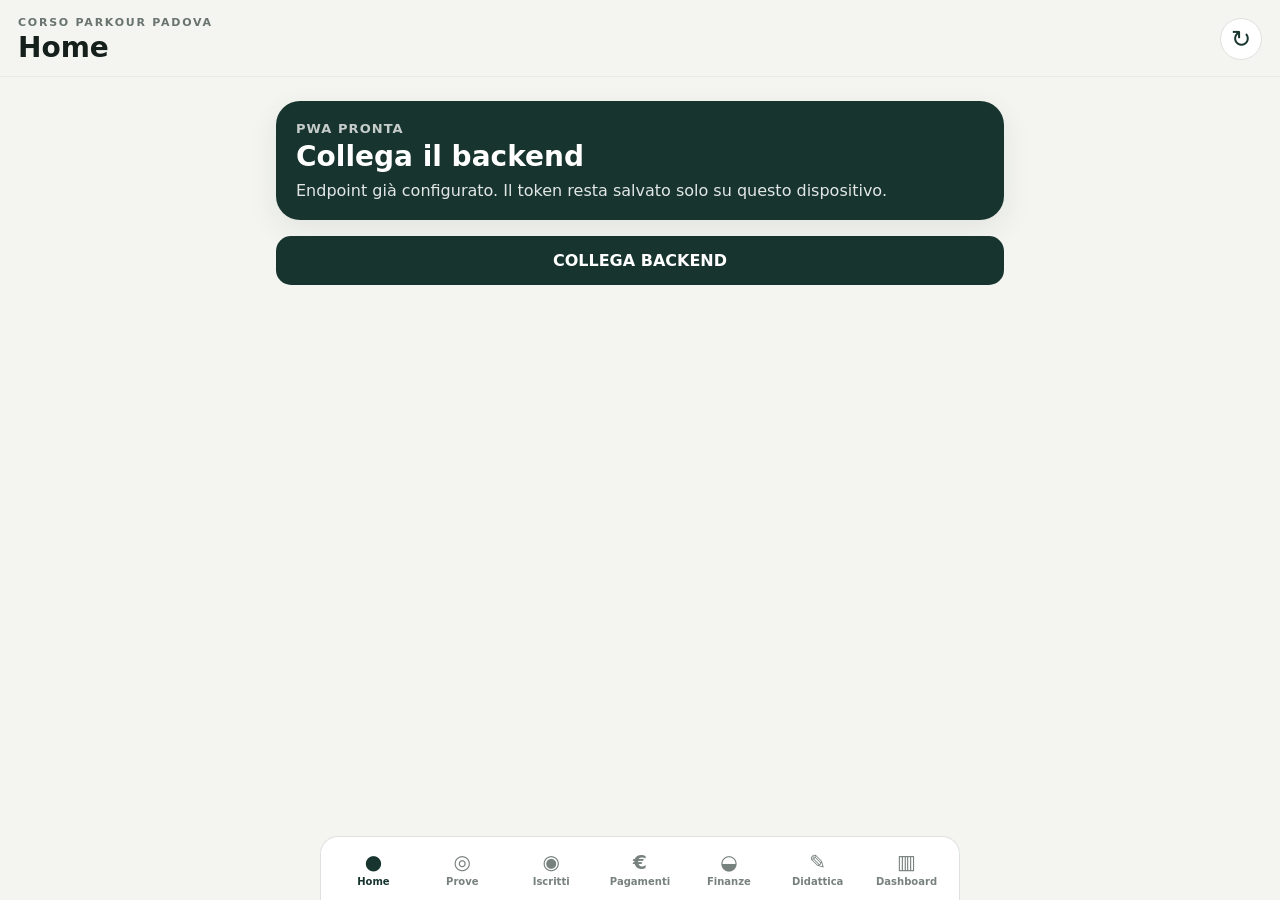
==== index.html @ 41190684 "Refresh admin app cache for entry pass plans" ====
<!doctype html>
<html lang="it">
<head>
  <meta charset="utf-8">
  <meta name="viewport" content="width=device-width,initial-scale=1,viewport-fit=cover">
  <meta name="theme-color" content="#17352e">
  <meta name="apple-mobile-web-app-capable" content="yes">
  <meta name="apple-mobile-web-app-status-bar-style" content="black-translucent">
  <meta name="apple-mobile-web-app-title" content="Corso Parkour">
  <title>Gestione Corso Parkour</title>
  <link rel="manifest" href="manifest.json">
  <link rel="stylesheet" href="styles.css?v=0.17.0">
</head>
<body>
  <div id="app">
    <header class="topbar">
      <div>
        <div class="eyebrow">CORSO PARKOUR PADOVA</div>
        <h1 id="pageTitle">Home</h1>
      </div>
      <button id="syncBtn" class="icon-btn" aria-label="Aggiorna">↻</button>
    </header>

    <main id="view" class="view" aria-live="polite"></main>

    <nav class="bottom-nav" aria-label="Navigazione principale">
      <button data-view="home" class="nav-item active"><span>●</span><small>Home</small></button>
      <button data-view="trials" class="nav-item"><span>◎</span><small>Prove</small></button>
      <button data-view="members" class="nav-item"><span>◉</span><small>Iscritti</small></button>
      <button data-view="payments" class="nav-item"><span>€</span><small>Pagamenti</small></button>
      <button data-view="finance" class="nav-item"><span>◒</span><small>Finanze</small></button>
      <button data-view="didactics" class="nav-item"><span>✎</span><small>Didattica</small></button>
      <button data-view="dashboard" class="nav-item"><span>▥</span><small>Dashboard</small></button>
    </nav>
  </div>

  <div id="toast" class="toast" hidden></div>
  <script src="app.js?v=0.17.0" defer></script>
</body>
</html>
---- styles.css ----
:root{
  --bg:#f4f5f1;
  --surface:#ffffff;
  --text:#15201d;
  --muted:#69736f;
  --brand:#17352e;
  --brand-2:#285548;
  --ok:#2c8b5f;
  --warn:#d28a24;
  --danger:#b74646;
  --line:#dde2de;
  --shadow:0 10px 30px rgba(22,42,35,.08);
  --radius:18px;
}
*{box-sizing:border-box}
html,body{margin:0;padding:0;background:var(--bg);color:var(--text);font-family:Inter,system-ui,-apple-system,BlinkMacSystemFont,"Segoe UI",sans-serif}
body{min-height:100vh}
body.modal-open{overflow:hidden;touch-action:none}
button,input,select,textarea{font:inherit}
button{cursor:pointer}
#app{min-height:100vh;padding-bottom:92px}
.topbar{
  position:sticky;top:0;z-index:20;
  display:flex;align-items:center;justify-content:space-between;
  padding:calc(16px + env(safe-area-inset-top)) 18px 14px;
  background:rgba(244,245,241,.94);backdrop-filter:blur(16px);
  border-bottom:1px solid rgba(0,0,0,.04)
}
.eyebrow{font-size:11px;letter-spacing:.16em;font-weight:800;color:var(--muted)}
h1{margin:4px 0 0;font-size:28px;line-height:1.05}
h2{font-size:18px;margin:0 0 12px}
h3{font-size:16px;margin:0}
.icon-btn{
  width:42px;height:42px;border-radius:50%;border:1px solid var(--line);
  background:var(--surface);font-size:24px;color:var(--brand)
}
.view{padding:16px;max-width:760px;margin:0 auto}
.hero{
  background:var(--brand);color:white;border-radius:24px;padding:20px;
  box-shadow:var(--shadow);margin-bottom:16px
}
.hero .date{font-size:13px;opacity:.75;font-weight:700;text-transform:uppercase;letter-spacing:.08em}
.hero .time{font-size:28px;font-weight:800;margin-top:4px}
.hero .meta{margin-top:8px;opacity:.88}
.kpi-row{display:grid;grid-template-columns:repeat(3,1fr);gap:10px;margin:14px 0 18px}
.kpi{
  background:var(--surface);border:1px solid var(--line);border-radius:16px;padding:14px 12px;
  box-shadow:0 5px 18px rgba(22,42,35,.04)
}
.kpi strong{display:block;font-size:22px}
.kpi span{font-size:12px;color:var(--muted)}
.dashboard-section{margin:2px 0 22px}
.dashboard-section+.dashboard-section{margin-top:26px}
.dashboard-grid{display:grid;grid-template-columns:repeat(2,minmax(0,1fr));gap:10px}
.dashboard-kpi{min-height:100px;display:flex;flex-direction:column;justify-content:flex-end}
.dashboard-kpi strong{font-size:25px;line-height:1.05;margin-bottom:7px;overflow-wrap:anywhere}
.dashboard-kpi span{font-weight:800;text-transform:uppercase;letter-spacing:.03em;line-height:1.25}
.dashboard-kpi small{display:block;margin-top:5px;color:var(--muted);font-size:10px}
.dashboard-total{grid-column:1/-1;min-height:118px;background:var(--brand);border-color:var(--brand)}
.dashboard-total strong{font-size:34px;color:#fff}
.dashboard-total span,.dashboard-total small{color:rgba(255,255,255,.76)}
.section{margin:18px 0}
.section-head{display:flex;align-items:center;justify-content:space-between;margin-bottom:10px}
.badge{display:inline-flex;align-items:center;padding:5px 9px;border-radius:99px;font-size:11px;font-weight:800}
.badge.trial{background:#fff1d9;color:#8a5a10}
.badge.ok{background:#e1f3e9;color:#1e6f49}
.badge.danger{background:#fbe5e5;color:#943737}
.person-list{display:flex;flex-direction:column;gap:8px}
.person{
  width:100%;display:flex;align-items:center;gap:12px;text-align:left;
  padding:13px 14px;border:1px solid var(--line);border-radius:16px;background:var(--surface)
}
.person.present{border-color:#78b99a;background:#edf8f2}
.avatar{
  width:40px;height:40px;border-radius:50%;display:grid;place-items:center;
  background:#e7ece9;color:var(--brand);font-weight:800;flex:none
}
.person-main{min-width:0;flex:1}
.person-name{font-weight:800;white-space:nowrap;overflow:hidden;text-overflow:ellipsis}
.person-sub{font-size:12px;color:var(--muted);margin-top:2px}
.tick{
  width:32px;height:32px;border:2px solid #bdc7c2;border-radius:50%;
  display:grid;place-items:center;font-weight:900;color:transparent;flex:none
}
.person.present .tick{background:var(--ok);border-color:var(--ok);color:white}
.primary,.secondary,.danger-btn{
  width:100%;border:0;border-radius:15px;padding:15px 16px;font-weight:800
}
.primary{background:var(--brand);color:white}
.secondary{background:var(--surface);border:1px solid var(--line);color:var(--brand)}
.danger-btn{background:#f8e2e2;color:var(--danger)}
.actions{display:grid;gap:9px;margin-top:14px}
.card{
  background:var(--surface);border:1px solid var(--line);border-radius:var(--radius);
  padding:16px;box-shadow:0 5px 18px rgba(22,42,35,.04);margin-bottom:10px
}
.card-row{display:flex;justify-content:space-between;gap:12px;align-items:center}
.card-title{font-weight:800}
.card-sub{color:var(--muted);font-size:13px;margin-top:3px}
.inline-action{width:auto;padding:9px 11px;border-radius:11px;font-size:10px;font-weight:900;white-space:nowrap}
.payment-card{padding-bottom:12px}
.payment-reference{display:flex;flex-wrap:wrap;align-items:baseline;gap:5px;margin-top:6px;font-size:11px;line-height:1.35}
.payment-reference span{color:var(--muted);font-weight:700}
.payment-reference strong{color:var(--brand);font-weight:900}
.payment-status-row{display:flex;flex-wrap:wrap;gap:5px;margin-top:8px}
.payment-finance-btn{width:auto;margin-top:12px;padding:9px 11px;border-radius:11px;font-size:10px;font-weight:900}
.finance-kpi-grid{display:grid;grid-template-columns:repeat(2,minmax(0,1fr));gap:9px;margin:14px 0 16px}
.payment-summary-section{margin-top:0}
.payment-summary-section .section-head{margin-bottom:0}
.payment-summary-grid{margin-top:12px}
.finance-kpi{min-height:92px;display:flex;flex-direction:column;justify-content:flex-end}
.finance-kpi strong{font-size:26px;color:var(--brand)}
.finance-kpi span{font-size:11px;font-weight:900;text-transform:uppercase;line-height:1.2}
.finance-kpi small{display:block;margin-top:5px;color:var(--muted);font-size:10px}
.finance-kpi.warning{border-color:#ead6ae;background:#fffaf0}
.finance-formula{display:flex;flex-direction:column;gap:4px;margin-bottom:14px;padding:15px;background:#eef4f1;border:1px solid #d8e5df;border-radius:16px;color:var(--brand)}
.finance-formula strong{font-size:14px}
.finance-formula span{font-size:13px;font-weight:800}
.finance-formula small{font-size:11px;color:var(--muted);line-height:1.4}
.finance-card{background:#fff;border:1px solid var(--line);border-radius:17px;padding:15px;margin-bottom:9px;box-shadow:0 5px 18px rgba(22,42,35,.04)}
.finance-card-top{display:flex;justify-content:space-between;align-items:flex-start;gap:12px}
.finance-card-top strong{display:block;overflow-wrap:anywhere}
.finance-card-top>strong{font-size:17px;white-space:nowrap}
.finance-card-top small{display:block;color:var(--muted);font-size:11px;margin-top:4px}
.finance-tags{display:flex;flex-wrap:wrap;gap:5px;margin-top:12px}
.finance-chip{display:inline-flex;align-items:center;border-radius:999px;padding:5px 8px;font-size:10px;font-weight:800;line-height:1.1}
.finance-chip.warning{background:#fff1d9;color:#8a5a10}
.finance-chip.ok{background:#e1f3e9;color:#1e6f49}
.finance-chip.neutral{background:#edf1ef;color:var(--muted)}
.finance-card-foot{display:flex;align-items:center;justify-content:space-between;gap:10px;margin-top:13px;padding-top:11px;border-top:1px solid #edf0ee;color:var(--muted);font-size:11px}
.finance-card-foot button{width:auto;padding:9px 11px;border-radius:11px;font-size:10px;font-weight:900}
.finance-alert-grid{display:grid;grid-template-columns:repeat(3,1fr);gap:8px}
.finance-alert-grid>div{display:flex;flex-direction:column;gap:4px;padding:12px 8px;background:#fff;border:1px solid var(--line);border-radius:14px;text-align:center}
.finance-alert-grid strong{font-size:22px;color:var(--brand)}
.finance-alert-grid span{font-size:9px;font-weight:800;text-transform:uppercase;color:var(--muted);line-height:1.2}
.finance-edit-summary{display:flex;flex-direction:column;gap:4px;padding:14px;background:#eef4f1;border:1px solid #d8e5df;border-radius:15px;color:var(--brand)}
.finance-edit-summary span{font-size:11px;color:var(--muted);line-height:1.4}
.finance-invoice-linked{display:block!important;color:var(--brand)!important;font-weight:800}
.finance-note{min-height:92px;resize:vertical}
.finance-legal-note{margin-top:14px;font-size:11px}
.finance-modal{width:min(100%,700px)}
.grid2{display:grid;grid-template-columns:1fr 1fr;gap:10px}
.search{
  width:100%;padding:14px 15px;border:1px solid var(--line);border-radius:14px;
  background:white;margin-bottom:12px
}
.member-toolbar{display:grid;grid-template-columns:1fr auto;gap:8px;align-items:center;margin-bottom:10px}
.member-add{min-height:44px;padding:0 15px;border-radius:13px}
.member-search{position:relative;margin:0}
.member-search>span{position:absolute;left:13px;top:50%;transform:translateY(-52%);font-size:21px;color:var(--muted);pointer-events:none}
.member-search input{height:44px;padding:10px 13px 10px 39px;border-radius:13px;background:#fff}
.member-filters{display:flex;gap:8px;overflow-x:auto;padding:1px 1px 10px;scrollbar-width:none;-webkit-overflow-scrolling:touch}
.member-filters::-webkit-scrollbar{display:none}
.member-filter{flex:none;border:1px solid var(--line);border-radius:999px;background:#fff;color:var(--brand);padding:9px 12px;font-size:12px;font-weight:800;white-space:nowrap}
.member-filter span{display:inline-grid;place-items:center;min-width:19px;height:19px;margin-left:4px;padding:0 5px;border-radius:999px;background:#edf1ef;font-size:10px}
.member-filter.selected{background:var(--brand);border-color:var(--brand);color:#fff}
.member-filter.selected span{background:rgba(255,255,255,.18)}
.member-list{overflow:hidden;border:1px solid var(--line);border-radius:16px;background:#fff;box-shadow:0 4px 14px rgba(22,42,35,.035)}
.member-row{width:100%;display:flex;align-items:stretch;border-bottom:1px solid #edf0ee;background:#fff;color:var(--text);min-height:54px}
.member-row:last-of-type{border-bottom:0}
.member-row[hidden]{display:none}
.member-row-open{display:flex;align-items:center;justify-content:space-between;gap:8px;min-width:0;flex:1;padding:9px 4px 9px 11px;border:0;background:transparent;color:inherit;text-align:left}
.member-row-open:active{background:#f0f4f2}
.member-row-main{display:flex;flex-direction:column;gap:2px;min-width:0;flex:1}
.member-row .person-name{font-size:15px;line-height:1.15;white-space:nowrap;overflow:hidden;text-overflow:ellipsis}
.member-row .person-sub{font-size:11px;line-height:1.2;white-space:nowrap;overflow:hidden;text-overflow:ellipsis}
.member-row-end{display:flex;align-items:center;gap:5px;flex:none;max-width:38%}
.member-status-dot{width:8px;height:8px;border-radius:50%;background:#7ca28f;flex:none}
.member-status-dot.trial{background:#c48b38}
.member-status-dot.danger{background:#b85b5b}
.member-status-text{font-size:11px;font-weight:800;color:var(--muted);max-width:78px;overflow:hidden;text-overflow:ellipsis;white-space:nowrap}
.member-chevron{font-size:21px;line-height:1;color:#9aa39f}
.member-link-send{align-self:center;flex:none;min-width:76px;margin:7px 9px 7px 3px;padding:8px 9px;border:1px solid #b9d1c6;border-radius:10px;background:#edf6f1;color:var(--brand);font-size:10px;font-weight:900;line-height:1;white-space:nowrap}
.member-link-send:active:not(:disabled){background:#dfeee7}
.member-link-send:disabled{min-width:76px;border-color:#dde2df;background:#f4f5f4;color:#9aa39f;font-size:8px;cursor:not-allowed}
.member-empty{margin:12px;border-radius:14px;padding:22px 14px}
.member-empty[hidden]{display:none}
.member-delete{width:100%;margin-top:20px;border:1px solid #eccaca;border-radius:14px;background:#fbeaea;color:var(--danger);padding:13px;font-weight:800}
.empty{
  padding:28px 18px;text-align:center;color:var(--muted);
  border:1px dashed #cbd3cf;border-radius:18px;background:rgba(255,255,255,.5)
}
.form-group{margin-bottom:12px}
label{display:block;font-size:12px;font-weight:800;margin-bottom:5px;color:var(--muted)}
select,input{width:100%;padding:13px;border:1px solid var(--line);border-radius:13px;background:white}
.bottom-nav{
  position:fixed;left:0;right:0;bottom:0;z-index:30;
  display:grid;grid-template-columns:repeat(7,1fr);
  background:rgba(255,255,255,.96);backdrop-filter:blur(18px);
  border-top:1px solid var(--line);
  padding:8px 8px calc(8px + env(safe-area-inset-bottom))
}
.nav-item{border:0;background:transparent;color:#77817d;display:flex;flex-direction:column;gap:2px;align-items:center;padding:5px 2px}
.nav-item span{font-size:20px;font-weight:800}
.nav-item small{font-size:10px;font-weight:700}
.nav-item.active{color:var(--brand)}
.toast{
  position:fixed;left:16px;right:16px;bottom:104px;z-index:50;
  background:#15201d;color:white;padding:13px 15px;border-radius:14px;box-shadow:var(--shadow)
}
.skeleton{height:64px;border-radius:14px;background:linear-gradient(90deg,#ecefec 25%,#f7f8f6 50%,#ecefec 75%);background-size:200% 100%;animation:shimmer 1.5s infinite}
@keyframes shimmer{to{background-position:-200% 0}}
@media(min-width:720px){.view{padding-top:24px}.bottom-nav{left:50%;transform:translateX(-50%);max-width:760px;border:1px solid var(--line);border-bottom:0;border-radius:18px 18px 0 0}}
@media(min-width:720px){.dashboard-grid{grid-template-columns:repeat(4,minmax(0,1fr))}.dashboard-finance{grid-template-columns:repeat(4,minmax(0,1fr))}.dashboard-total{grid-column:1/-1}.finance-kpi-grid{grid-template-columns:repeat(4,minmax(0,1fr))}}

.calendar-card{background:var(--surface);border:1px solid var(--line);border-radius:20px;padding:14px;margin-bottom:14px}
.calendar-head{display:grid;grid-template-columns:44px 1fr 44px;align-items:center;text-align:center;margin-bottom:12px}
.calendar-head strong{text-transform:capitalize;font-size:18px}
.cal-nav{height:40px;border:1px solid var(--line);background:white;border-radius:12px;font-size:26px;color:var(--brand)}
.weekdays,.month-grid{display:grid;grid-template-columns:repeat(7,1fr);gap:6px}
.weekdays span{text-align:center;font-size:10px;font-weight:800;color:var(--muted);padding:4px 0}
.day{position:relative;min-height:58px;border:0;border-radius:12px;background:transparent;padding:6px;color:#a0a8a4;text-align:left}
.day.lesson{background:#eaf1ee;color:var(--brand);border:1px solid #d6e0dc}
.day.lesson.selected{background:var(--brand);color:white}
.day.today{outline:2px solid #9fb8ae}
.day.blank{visibility:hidden}
.daynum{font-size:13px;font-weight:800}
.lesson-dot{display:block;width:6px;height:6px;border-radius:50%;background:currentColor;margin-top:4px}
.trial-count{display:block;font-size:8px;font-weight:800;margin-top:5px;line-height:1.05}
.warning-box{background:#fff7e7;border-style:solid;border-color:#ead6ae;color:#755a22;text-align:left}
@media(max-width:420px){.day{min-height:53px;padding:5px}.trial-count{font-size:7px}}

.modal-backdrop{position:fixed;inset:0;z-index:100;background:rgba(15,25,22,.52);display:flex;align-items:flex-end;justify-content:center;padding:12px 12px max(12px,env(safe-area-inset-bottom));opacity:0;transition:opacity .16s ease}
.modal-backdrop.visible{opacity:1}
.app-modal{width:min(100%,620px);max-height:min(92dvh,920px);display:flex;flex-direction:column;overflow:hidden;background:var(--bg);border-radius:24px 24px 18px 18px;padding:18px;box-shadow:0 -12px 40px rgba(0,0,0,.2);transform:translateY(16px);transition:transform .18s ease;outline:none}
.modal-backdrop.visible .app-modal{transform:translateY(0)}
.modal-header{display:flex;align-items:flex-start;justify-content:space-between;gap:12px;margin-bottom:14px;flex:none}
.modal-header h2{font-size:24px;line-height:1.08;margin:3px 0 0}
.modal-close{width:44px;height:44px;flex:none;border:1px solid var(--line);border-radius:50%;background:#fff;font-size:30px;line-height:1;color:var(--brand);display:grid;place-items:center;padding:0}
.modal-body{overflow:auto;overscroll-behavior:contain;-webkit-overflow-scrolling:touch;padding:0 1px 2px}
.modal-actions{display:grid;grid-template-columns:repeat(2,minmax(0,1fr));gap:8px;margin-top:18px;flex:none}
.modal-actions:has(>button:only-child){grid-template-columns:1fr}
.modal-message{padding:15px;background:#eef4f1;border:1px solid #d8e5df;border-radius:14px;color:var(--muted);line-height:1.4}
.error-message{background:#fbeaea;border-color:#eccaca;color:#843d3d}
.modal-search{margin-top:2px}
.optional{font-weight:600;text-transform:none;letter-spacing:0}
.field-label{display:block;font-size:12px;font-weight:800;color:var(--muted);margin:14px 0 6px;text-transform:uppercase;letter-spacing:.05em}
.big-input,.big-select{width:100%;padding:15px 16px;border:1px solid var(--line);border-radius:15px;background:#fff;font-size:17px}
.choice-section{margin-top:12px}
.choice-grid{display:grid;grid-template-columns:repeat(2,minmax(0,1fr));gap:8px}
.choice-btn{border:1px solid var(--line);background:#fff;color:var(--brand);border-radius:14px;padding:13px 10px;font-weight:800}
.choice-btn.selected{background:var(--brand);color:#fff;border-color:var(--brand)}
.modal-save{margin-top:0}
.confirm-lesson-btn.confirmed{background:var(--ok)}
.attendance-hint{margin-top:10px;padding:16px;text-align:left;background:#eef4f1;border-style:solid;border-color:#d8e5df}
.person{transition:background-color .08s ease,border-color .08s ease,transform .06s ease}
.person:active{transform:scale(.99)}
@media(min-width:720px){.modal-backdrop{align-items:center;padding:24px}.app-modal{border-radius:24px;transform:translateY(8px)}}
@media(max-width:390px){.member-status-text{display:none}}
@media(min-width:560px){.member-toolbar{grid-template-columns:1fr 140px}.member-add{height:44px}.member-row-open{padding:10px 6px 10px 14px}.member-link-send{margin-right:12px}.member-row .person-name{font-size:16px}}

.lesson-summary{display:grid;grid-template-columns:repeat(3,1fr);gap:8px;margin-top:14px}
.lesson-summary>div,.confirm-stats>div{background:#fff;border:1px solid var(--line);border-radius:14px;padding:12px 8px;text-align:center}
.lesson-summary strong,.confirm-stats strong{display:block;font-size:22px;color:var(--brand);line-height:1}
.lesson-summary span,.confirm-stats span{display:block;font-size:10px;font-weight:800;color:var(--muted);margin-top:5px;text-transform:uppercase}
.confirm-stats{display:grid;grid-template-columns:repeat(3,1fr);gap:8px;margin:16px 0}

.amount-note{margin-top:14px;padding:12px 14px;border-radius:13px;background:#eef4f1;color:var(--brand);font-weight:800;text-align:center}
.presence-pick{width:100%;display:flex;align-items:center;gap:12px;border:1px solid var(--line);background:#fff;border-radius:15px;padding:12px;margin-bottom:8px;text-align:left;color:var(--brand)}
.presence-pick>span:nth-child(2){display:flex;flex-direction:column;min-width:0;flex:1}
.presence-pick strong{font-size:15px}
.presence-pick small{font-size:11px;color:var(--muted);margin-top:2px}
.presence-pick .plus{font-size:24px;font-weight:800}
.compact-note{padding:12px;margin-top:12px}

.detail-grid{display:grid;grid-template-columns:1fr 1fr;gap:9px;margin-top:12px}
.detail-item{background:#fff;border:1px solid var(--line);border-radius:14px;padding:12px}
.detail-item.wide{grid-column:1/-1}
.detail-item span{display:block;font-size:10px;font-weight:800;color:var(--muted);text-transform:uppercase;letter-spacing:.05em;margin-bottom:5px}
.detail-item strong{display:block;color:var(--brand);font-size:14px;overflow-wrap:anywhere}
.didactics-section{margin:18px 0 24px}
.didactics-list{display:grid;gap:10px}
.didactics-section-head{align-items:flex-start}
.didactics-section-head h2{margin-bottom:3px}
.didactics-section-head small{display:block;color:var(--muted);font-size:11px}
.lesson-note-card{width:100%;display:flex;flex-direction:column;gap:14px;text-align:left;background:#fff;border:1px solid var(--line);border-radius:18px;padding:17px;color:var(--text);box-shadow:0 5px 18px rgba(22,42,35,.04);scroll-margin-top:92px}
.lesson-note-head{display:flex;align-items:flex-start;justify-content:space-between;gap:12px}
.lesson-note-head>span:first-child{min-width:0}
.lesson-note-head strong{display:block;font-size:16px;text-transform:capitalize}
.lesson-note-head small{display:block;color:var(--muted);font-size:11px;margin-top:3px}
.lesson-note-body{white-space:pre-wrap;overflow-wrap:anywhere;color:#35413d;font-size:14px;line-height:1.58;padding:14px;background:#f7f8f5;border:1px solid #e7ebe8;border-radius:14px}
.lesson-note-edit{display:flex;align-items:center;justify-content:space-between;width:100%;border:0;border-top:1px solid var(--line);background:transparent;padding:13px 1px 0;font-size:10px;font-weight:900;letter-spacing:.06em;color:var(--brand);text-align:left}
.lesson-note-edit span{font-size:22px;line-height:.7}
.didactics-index{display:flex;align-items:center;gap:7px;overflow-x:auto;margin:0 0 11px;padding:1px 1px 8px;scrollbar-width:none;-webkit-overflow-scrolling:touch}
.didactics-index::-webkit-scrollbar{display:none}
.didactics-index>span{flex:none;font-size:9px;font-weight:900;letter-spacing:.08em;color:var(--muted)}
.didactics-index button{flex:none;border:1px solid var(--line);border-radius:999px;background:#fff;color:var(--brand);padding:8px 11px;font-size:11px;font-weight:800;text-transform:uppercase}
.didactics-empty{display:flex;flex-direction:column;gap:7px}
.didactics-empty strong{color:var(--brand)}
.didactics-tools{display:grid;grid-template-columns:1fr 1fr;gap:8px;margin-top:14px}
.didactics-modal{width:min(100%,900px);max-height:96dvh}
.didactics-modal .modal-body{min-height:0}
.didactics-textarea{min-height:52dvh;resize:vertical;line-height:1.55;font-size:16px;white-space:pre-wrap}
@media(min-width:720px){.didactics-history .didactics-list{grid-template-columns:repeat(2,minmax(0,1fr));align-items:start}.didactics-modal{max-height:min(96dvh,1040px);padding:22px 24px}.didactics-textarea{min-height:560px}}
@media(max-width:430px){.nav-item small{font-size:8px}.nav-item span{font-size:17px}.bottom-nav{padding-left:2px;padding-right:2px}}
@media(max-width:430px){.modal-backdrop{padding-left:8px;padding-right:8px}.app-modal{padding:18px 16px}.didactics-modal{height:calc(100dvh - 16px);max-height:none;border-radius:22px}.modal-actions{grid-template-columns:1fr}.didactics-modal .modal-actions{grid-template-columns:1fr 1fr}.choice-btn{min-height:50px}.big-input,.big-select{min-height:54px;font-size:16px}.didactics-textarea{min-height:50dvh}.lesson-note-card{padding:15px}.lesson-note-body{font-size:14px;padding:13px}}
@media(prefers-reduced-motion:reduce){.modal-backdrop,.app-modal{transition:none}}
.rsvp-admin{margin:14px 0;padding:15px;background:#fff;border:1px solid var(--line);border-radius:17px}.rsvp-admin.empty{text-align:left;color:var(--muted);background:#eef4f1}.rsvp-admin .section-head{margin:0 0 10px}.rsvp-admin-counts{display:grid;grid-template-columns:repeat(3,1fr);gap:7px}.rsvp-admin-counts>div{text-align:center;background:#f5f7f4;border-radius:12px;padding:10px 5px}.rsvp-admin-counts strong{display:block;font-size:21px;color:var(--brand)}.rsvp-admin-counts span{display:block;font-size:9px;text-transform:uppercase;font-weight:800;color:var(--muted);margin-top:3px}.rsvp-admin details{border-top:1px solid var(--line);padding-top:10px;margin-top:10px}.rsvp-admin summary{font-size:11px;font-weight:900;color:var(--brand);cursor:pointer}.rsvp-admin details p{font-size:12px;line-height:1.45;color:var(--muted);margin:7px 0 0}.member-portal-card{margin-top:14px;background:#eef4f1;border:1px solid #d8e5df;border-radius:16px;padding:14px}.member-portal-card>div{display:flex;flex-direction:column;gap:4px}.member-portal-card .field-label{margin:0 0 4px}.member-portal-card span{font-size:12px;color:var(--muted)}.member-portal-card button{margin-top:12px}.portal-modal{width:min(100%,760px)}.portal-section+.portal-section{margin-top:22px}.portal-row{width:100%;display:grid;grid-template-columns:1fr auto auto;align-items:center;gap:10px;text-align:left;color:var(--brand);border:1px solid var(--line);background:#fff;border-radius:14px;padding:12px;margin-bottom:7px}.portal-row span{min-width:0}.portal-row strong,.portal-row small{display:block}.portal-row small{font-size:11px;color:var(--muted);margin-top:4px}.portal-row b{font-size:15px}.portal-row i{font-style:normal;font-size:22px}.document-admin{grid-template-columns:1fr auto}.icon-danger{width:34px;height:34px;border-radius:50%;border:1px solid #eccaca;background:#fbeaea;color:#843d3d;font-size:22px}.portal-actions{display:grid;grid-template-columns:1fr 1fr;gap:8px;margin-top:18px}.portal-actions .primary{margin:0}.portal-note{min-height:96px;resize:vertical}.file-input{padding:12px}.automation-status{padding:16px;background:#fff;border:1px solid var(--line);border-radius:17px}.automation-status strong,.automation-status span{display:block}.automation-status span{color:var(--muted);font-size:12px;line-height:1.4;margin-top:5px}.automation-status.active{background:#eef8f2;border-color:#cfe6d8}.automation-status .primary{margin-top:13px}@media(max-width:430px){.portal-actions{grid-template-columns:1fr}.rsvp-admin-counts span{font-size:8px}}
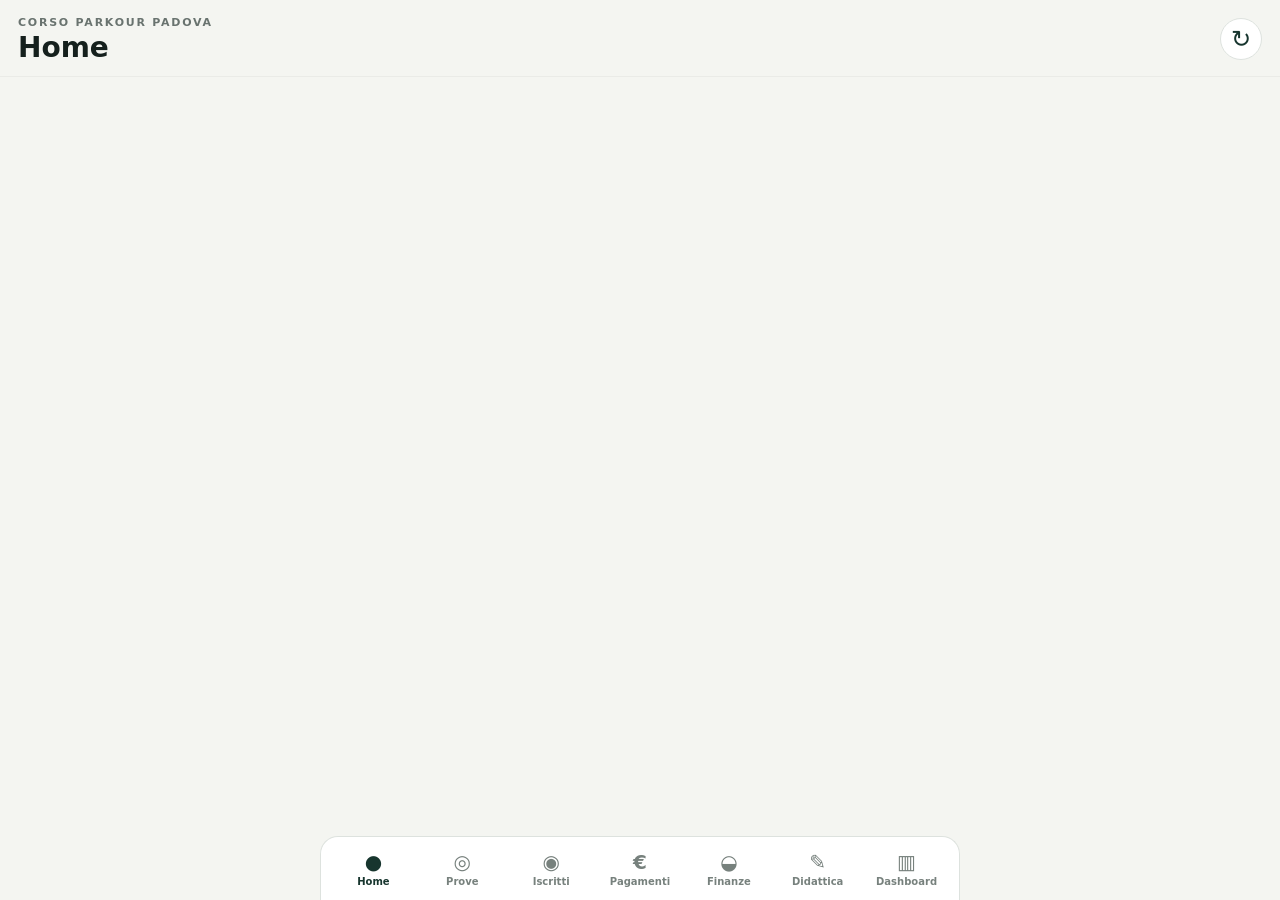
==== commit 4f217a51: "Show monthly attendance performance on dashboard" ====
--- a/index.html
+++ b/index.html
@@ -9,7 +9,7 @@
   <meta name="apple-mobile-web-app-title" content="Corso Parkour">
   <title>Gestione Corso Parkour</title>
   <link rel="manifest" href="manifest.json">
-  <link rel="stylesheet" href="styles.css?v=0.17.0">
+  <link rel="stylesheet" href="styles.css?v=0.20.0">
 </head>
 <body>
   <div id="app">
@@ -35,6 +35,6 @@
   </div>
 
   <div id="toast" class="toast" hidden></div>
-  <script src="app.js?v=0.17.0" defer></script>
+  <script src="app.js?v=0.20.0" defer></script>
 </body>
 </html>
--- a/styles.css
+++ b/styles.css
@@ -59,6 +59,7 @@
 .dashboard-total{grid-column:1/-1;min-height:118px;background:var(--brand);border-color:var(--brand)}
 .dashboard-total strong{font-size:34px;color:#fff}
 .dashboard-total span,.dashboard-total small{color:rgba(255,255,255,.76)}
+.dashboard-attendance-note{margin-top:10px;color:var(--muted);font-size:11px;line-height:1.4}
 .section{margin:18px 0}
 .section-head{display:flex;align-items:center;justify-content:space-between;margin-bottom:10px}
 .badge{display:inline-flex;align-items:center;padding:5px 9px;border-radius:99px;font-size:11px;font-weight:800}
@@ -164,6 +165,7 @@
 .member-row-main{display:flex;flex-direction:column;gap:2px;min-width:0;flex:1}
 .member-row .person-name{font-size:15px;line-height:1.15;white-space:nowrap;overflow:hidden;text-overflow:ellipsis}
 .member-row .person-sub{font-size:11px;line-height:1.2;white-space:nowrap;overflow:hidden;text-overflow:ellipsis}
+.member-attendance-sub{font-size:10px;line-height:1.2;color:var(--muted);white-space:nowrap;overflow:hidden;text-overflow:ellipsis}
 .member-row-end{display:flex;align-items:center;gap:5px;flex:none;max-width:38%}
 .member-status-dot{width:8px;height:8px;border-radius:50%;background:#7ca28f;flex:none}
 .member-status-dot.trial{background:#c48b38}
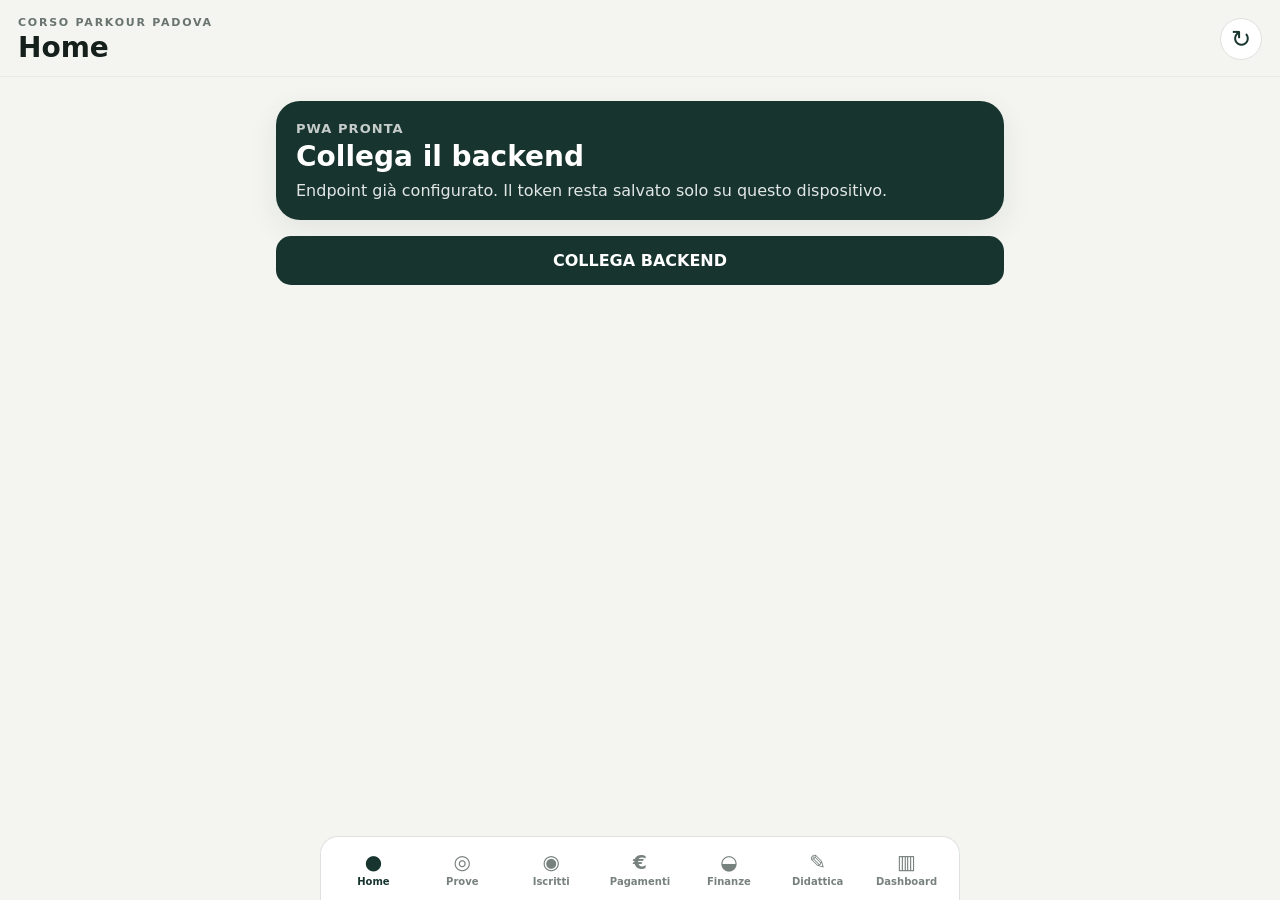
==== commit 966866d7: "Invalidate cached dashboard assets" ====
--- a/index.html
+++ b/index.html
@@ -9,7 +9,7 @@
   <meta name="apple-mobile-web-app-title" content="Corso Parkour">
   <title>Gestione Corso Parkour</title>
   <link rel="manifest" href="manifest.json">
-  <link rel="stylesheet" href="styles.css?v=0.20.0">
+  <link rel="stylesheet" href="styles.css?v=0.20.1">
 </head>
 <body>
   <div id="app">
@@ -35,6 +35,6 @@
   </div>
 
   <div id="toast" class="toast" hidden></div>
-  <script src="app.js?v=0.20.0" defer></script>
+  <script src="app.js?v=0.20.1" defer></script>
 </body>
 </html>
